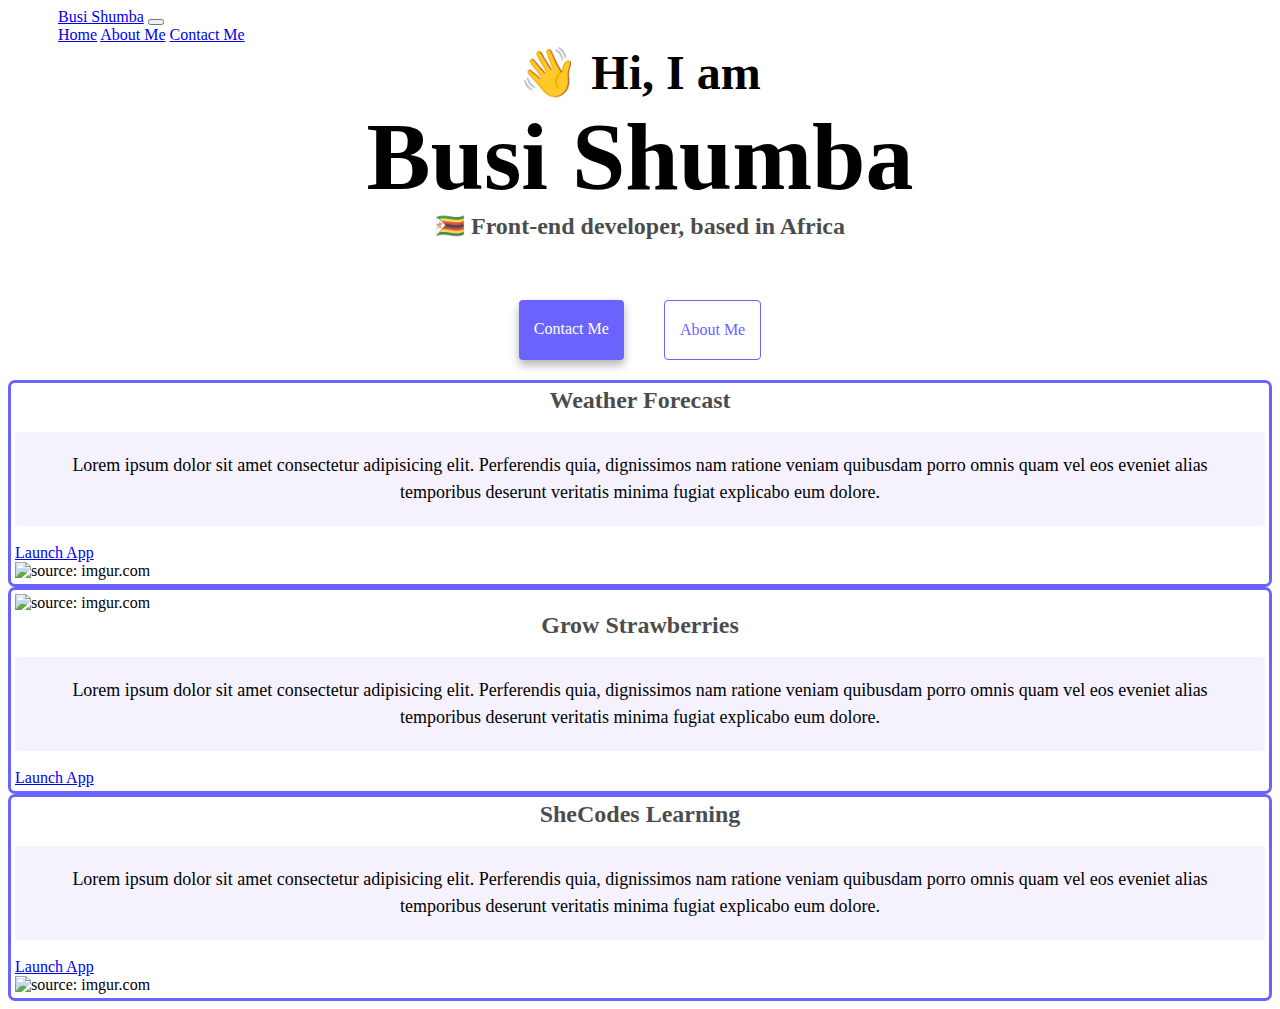
==== index.html @ a016236b "Initial commit" ====
<!DOCTYPE html>
<html lang="en">
  <head>
    <meta charset="UTF-8" />
    <meta http-equiv="X-UA-Compatible" content="IE=edge" />
    <link
      href="https://cdn.jsdelivr.net/npm/bootstrap@5.0.2/dist/css/bootstrap.min.css"
      rel="stylesheet"
      integrity="sha384-EVSTQN3/azprG1Anm3QDgpJLIm9Nao0Yz1ztcQTwFspd3yD65VohhpuuCOmLASjC"
      crossorigin="anonymous"
    />
    <script
      src="https://cdn.jsdelivr.net/npm/bootstrap@5.0.2/dist/js/bootstrap.bundle.min.js"
      integrity="sha384-MrcW6ZMFYlzcLA8Nl+NtUVF0sA7MsXsP1UyJoMp4YLEuNSfAP+JcXn/tWtIaxVXM"
      crossorigin="anonymous"
    ></script>
    <meta name="viewport" content="width=device-width, initial-scale=1.0" />

    <title>Busi Shumba</title>
    <link rel="stylesheet" href="style.css" />
  </head>
  <body>
    <nav class="navbar navbar-expand-lg navbar-light bg-light fixed-top">
      <a class="navbar-brand" href="index.html">Busi Shumba</a>
      <button
        class="navbar-toggler"
        type="button"
        data-bs-toggle="collapse"
        data-bs-target="#navbarNav"
        aria-controls="navbarNav"
        aria-expanded="false"
        aria-label="Toggle navigation"
      >
        <span class="navbar-toggler-icon"></span>
      </button>
      <div class="navbar-collapse collapse show" id="navbarNav">
        <div class="navbar-nav">
          <a class="nav-item nav-link active" href="index.html">Home</a>
          <a class="nav-item nav-link" href="about.html">About Me</a>
          <a class="nav-item nav-link" href="about.html#contact">Contact Me</a>
        </div>
      </div>
    </nav>
    <h2 class="mt-5 pt-5 p-3">👋 Hi, I am</h2>
    <h1>Busi Shumba</h1>
    <h3>🇿🇼 Front-end developer, based in Africa</h3>
    <div class="navigation-links">
      <a href="about.html#contact" class="contact-link">Contact me</a>
      <a href="about.html" class="about-link">About me</a>
    </div>
    <div class="row m-2">
      <div
        class="col-sm-6 text-center p-2 mb-3 border border-warning rounded-3"
      >
        <h3 class="mb-2">Weather Forecast</h3>

        <p>
          Lorem ipsum dolor sit amet consectetur adipisicing elit. Perferendis
          quia, dignissimos nam ratione veniam quibusdam porro omnis quam vel
          eos eveniet alias temporibus deserunt veritatis minima fugiat
          explicabo eum dolore.
        </p>
        <div class="mt-3">
          <a
            href="https://shimmering-sunburst-8a1e0f.netlify.app/"
            target="_blank"
            class="primary-link btn btn-warning text-dark"
            >Launch App</a
          >
        </div>
      </div>
      <div class="col-sm-6 p-3 mb-3 border border-light rounded-3">
        <img
          src="https://i.imgur.com/RNnPQSR.png"
          title="source: imgur.com"
          class="img-fluid p-2 rounded"
        />
      </div>
    </div>
    <div class="row m-2">
      <div class="col-sm-6 p-3 border border-light rounded-3">
        <img
          src="https://i.imgur.com/Ga0JgkIm.png"
          title="source: imgur.com"
          class="img-fluid p-2 rounded"
        />
      </div>
      <div
        class="col-sm-6 p-2 text-center lh-sm border border-danger rounded-3 border-1"
      >
        <h3 class="mb-2">Grow Strawberries</h3>
        <p>
          Lorem ipsum dolor sit amet consectetur adipisicing elit. Perferendis
          quia, dignissimos nam ratione veniam quibusdam porro omnis quam vel
          eos eveniet alias temporibus deserunt veritatis minima fugiat
          explicabo eum dolore.
        </p>
        <div class="mt-3">
          <a href="#" class="primary-link btn btn-danger text-light"
            >Launch App</a
          >
        </div>
      </div>
    </div>
    <div class="row m-2">
      <div
        class="col-sm-6 mb-3 p-2 border border-primary rounded-3 text-center"
      >
        <h3 class="mb-2">SheCodes Learning</h3>
        <p>
          Lorem ipsum dolor sit amet consectetur adipisicing elit. Perferendis
          quia, dignissimos nam ratione veniam quibusdam porro omnis quam vel
          eos eveniet alias temporibus deserunt veritatis minima fugiat
          explicabo eum dolore.
        </p>
        <div class="mt-3">
          <a href="#" class="primary-link btn btn-primary text-light"
            >Launch App</a
          >
        </div>
      </div>
      <div class="col-sm-6 p-3">
        <img
          src="https://i.imgur.com/xIWNrnS.png"
          title="source: imgur.com"
          class="img-fluid p-2 rounded"
        />
      </div>
    </div>
  </body>
</html>
---- style.css ----
:root {
  --primary-color: #6c63ff;
  --secondary-color: #f5f2fe;
  --box-shadow: 0 5px 10px rgba(0, 0, 0, 0.3);
}

.container {
  margin: 60px auto;
}

h1,
h2,
h3 {
  text-align: center;
  margin: 0;
}

h1 {
  font-size: 96px;
}

h2 {
  font-size: 48px;
}

h3 {
  font-size: 24px;
  opacity: 0.7;
}

p {
  background: var(--secondary-color);
  padding: 20px;
  border-radius: 4px;
  font-size: 18px;
  line-height: 1.5;
  text-align: center;
}

.navigation-links {
  display: flex;
  margin-top: 40px;
  justify-content: center;
}

.navigation-links a {
  margin: 20px;
  border-radius: 4px;
  padding: 20px 15px;
  text-decoration: none;
  text-transform: capitalize;
}

.contact-link {
  background: var(--primary-color);
  box-shadow: var(--box-shadow);
  color: white;
}

.about-link {
  color: var(--primary-color);
  border: 1px solid var(--primary-color);
}
#homepage-link {
  font-size: 20px;
  opacity: 0.3;
}

.about-paragraphs {
  flex: 1;
  margin: 30px 0;
}

.about-paragraphs p {
  margin: 10px;
}

.email-link {
  display: flex;
  justify-content: center;
  color: var(--primary-color);
  font-size: 28px;
  text-decoration: none;
}

.email-link:hover {
  text-decoration: underline;
}
.row {
  border: 3px solid var(--primary-color);
  border-radius: 7px;
  padding: 4px;
}
.navbar {
  padding-left: 50px;
}
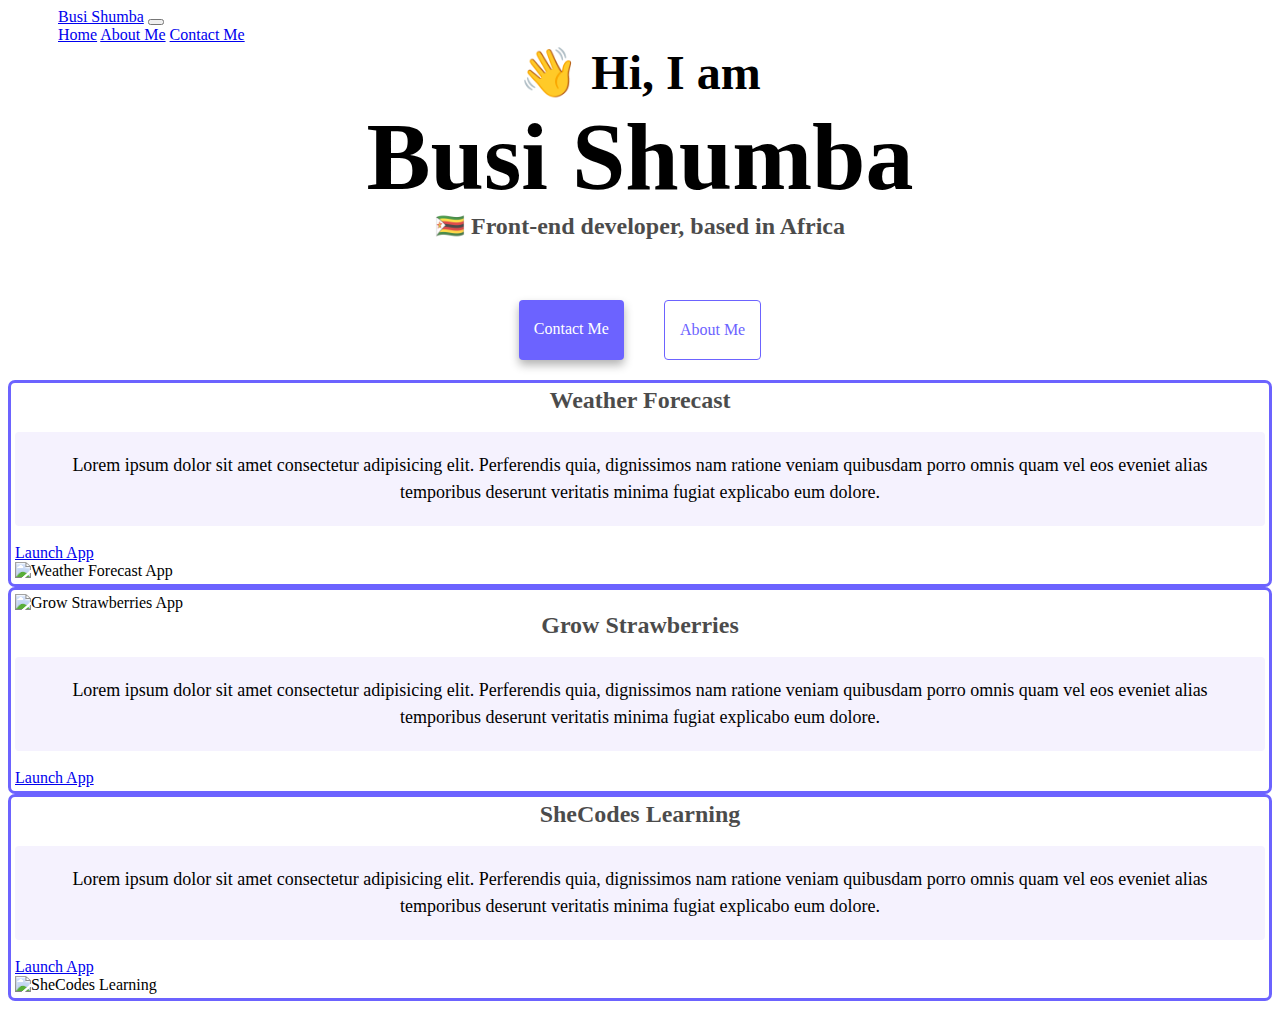
==== commit a492a87a: "updated seo  descriptions" ====
--- a/index.html
+++ b/index.html
@@ -3,6 +3,7 @@
   <head>
     <meta charset="UTF-8" />
     <meta http-equiv="X-UA-Compatible" content="IE=edge" />
+    <meta name="description" content="Front end developer" />
     <link
       href="https://cdn.jsdelivr.net/npm/bootstrap@5.0.2/dist/css/bootstrap.min.css"
       rel="stylesheet"
@@ -16,12 +17,17 @@
     ></script>
     <meta name="viewport" content="width=device-width, initial-scale=1.0" />
 
-    <title>Busi Shumba</title>
+    <title>Front End Developer - Busi Shumba</title>
     <link rel="stylesheet" href="style.css" />
   </head>
   <body>
     <nav class="navbar navbar-expand-lg navbar-light bg-light fixed-top">
-      <a class="navbar-brand" href="index.html">Busi Shumba</a>
+      <a
+        class="navbar-brand"
+        href="index.html"
+        title="Front end developer - Busi Shumba"
+        >Busi Shumba</a
+      >
       <button
         class="navbar-toggler"
         type="button"
@@ -35,9 +41,21 @@
       </button>
       <div class="navbar-collapse collapse show" id="navbarNav">
         <div class="navbar-nav">
-          <a class="nav-item nav-link active" href="index.html">Home</a>
-          <a class="nav-item nav-link" href="about.html">About Me</a>
-          <a class="nav-item nav-link" href="about.html#contact">Contact Me</a>
+          <a class="nav-item nav-link active" href="index.html" title="Homepage"
+            >Home</a
+          >
+          <a
+            class="nav-item nav-link"
+            href="about.html"
+            title="Get to know more about Busi Shumba"
+            >About Me</a
+          >
+          <a
+            class="nav-item nav-link"
+            href="about.html#contact"
+            title="How to get in touch with Busi Shumba"
+            >Contact Me</a
+          >
         </div>
       </div>
     </nav>
@@ -72,8 +90,9 @@
       <div class="col-sm-6 p-3 mb-3 border border-light rounded-3">
         <img
           src="https://i.imgur.com/RNnPQSR.png"
-          title="source: imgur.com"
+          title="Weather App"
           class="img-fluid p-2 rounded"
+          alt="Weather Forecast App"
         />
       </div>
     </div>
@@ -81,8 +100,9 @@
       <div class="col-sm-6 p-3 border border-light rounded-3">
         <img
           src="https://i.imgur.com/Ga0JgkIm.png"
-          title="source: imgur.com"
+          title="Growing Strawberries"
           class="img-fluid p-2 rounded"
+          alt="Grow Strawberries App"
         />
       </div>
       <div
@@ -122,8 +142,9 @@
       <div class="col-sm-6 p-3">
         <img
           src="https://i.imgur.com/xIWNrnS.png"
-          title="source: imgur.com"
+          title="SheCodes learning"
           class="img-fluid p-2 rounded"
+          alt="SheCodes Learning"
         />
       </div>
     </div>
